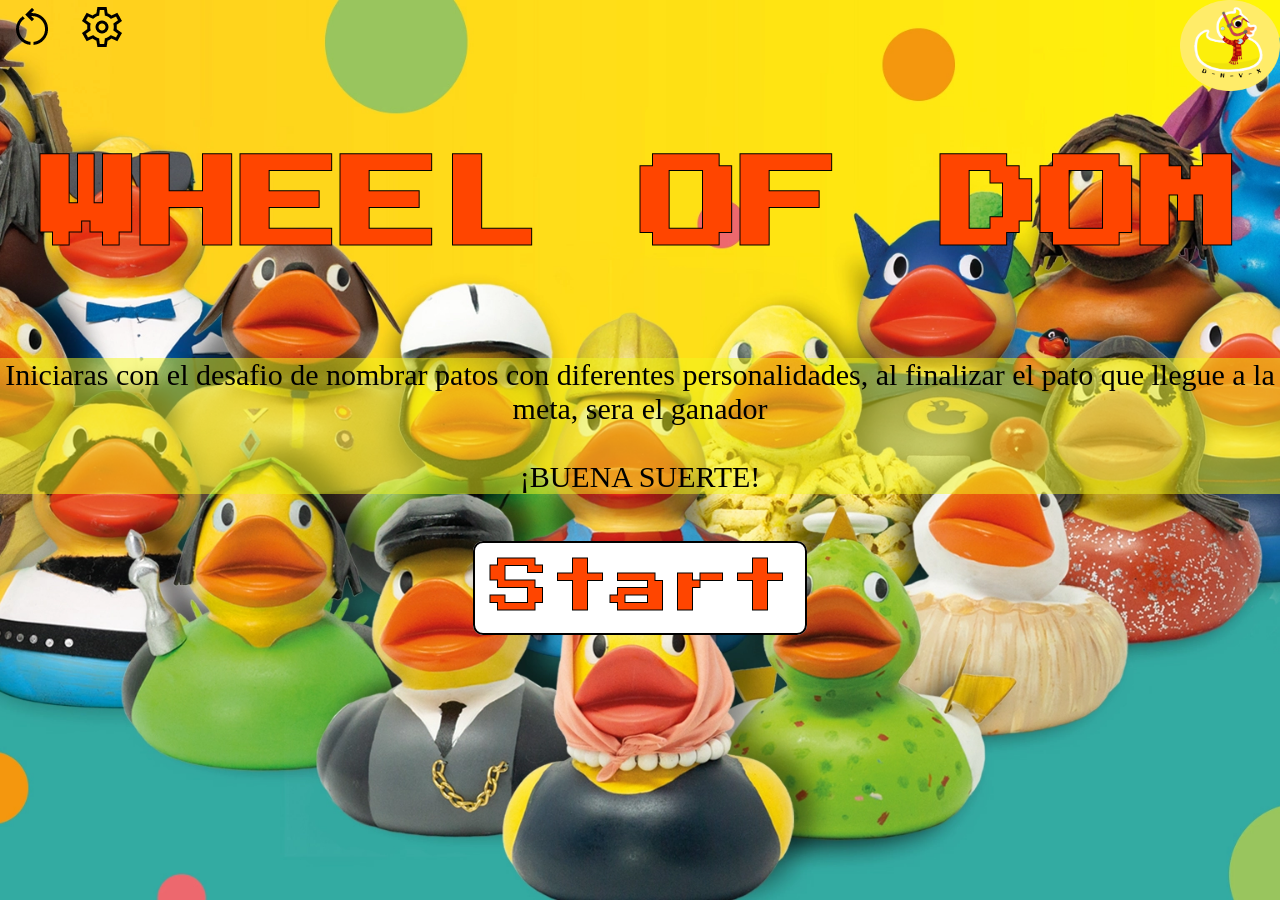
==== index.html @ 5b86c6e0 "ingreso de archivos" ====
<!DOCTYPE html>
<html lang="es">
<head>
    <meta charset="UTF-8">
    <meta http-equiv="X-UA-Compatible" content="IE=edge">
    <meta name="viewport" content="width=device-width, initial-scale=1.0">
    <title>Play Ducks</title>
    <link rel="stylesheet" href="style.css">
    <style>
        @import url('https://fonts.googleapis.com/css2?family=Press+Start+2P&display=swap');
        </style>
    <link rel="icon" type="png" href="./Imagenes Js1/gorro.png">
    </div>
</head>
<body>
    <article id="#home">
    <!-- <div class="img_fondo">
        <img id="backgrd" src="./Imagenes Js1/fondo2.jpg" alt="">
    </div> -->  
    <section class="fondo1" id="fondo1">
        <img class="logo" src="./Imagenes Js1/LOGO.png">
        <button id="refresh" class="reset" type="reset"><img src="./Imagenes Js1/restart_alt_FILL0_wght400_GRAD0_opsz48.png"></button>
        <button class="tuerca" id="tuerca"><img src="./Imagenes Js1/settings_FILL0_wght400_GRAD0_opsz48.png"></button>
        <div class="inicio">
            <div class="window-notice-hide" id="window-notice">
                <div class="content">
                    <button class="cerrar" id="cerrar">X</button>
                    <div class="content-text">
                            <div class="container">
                                <div class="btn">
                                  <h1>SONIDO</h1>  <button class="sound" id="play"><img src="./Imagenes Js1/volume_up_FILL0_wght400_GRAD0_opsz48.png"></button>
                                </div>
                                <div class="btn">
                                  <button class="sound" id="pause"><img src="./Imagenes Js1/volume_off_FILL0_wght400_GRAD0_opsz48 (1).png"></button>
                                </div>
                            </div>
                    </div>
                </div>
        </div>
    <div>
    </div>
    <div class="cuerpo">
    <div class="titulo">
        <div class="container">
            
        </div>
        
          </div>
        <h1 class="inicial">WHEEL OF DOM</h1>
        <p class="p1" >Iniciaras con el desafio de nombrar patos con diferentes personalidades, al finalizar el pato que llegue a la meta, sera el ganador
            <br>
            <br>
            ¡BUENA SUERTE!
        </p>
        <br>
        <a class="boton" href="inicio.html">Start</a>
    </section>
    </div>
</article>
<script src="./index.js"></script>
</body>
</html>
---- style.css ----
*{
    color: #000;
}
/*titulos*/
h1, a{
    font-family: 'Press Start 2P', cursive;
    font-size: 30px;
    -webkit-text-fill-color: orangered;
    -webkit-text-stroke: 1px black;
    text-align: center;
}
body{
    padding: 0;
    margin: 0;
    font-size: 30px;
}
.p1{
    background-color: #F3F81F80; 
}
.cuerpo{
    text-align: center;
}
/*sonidos*/
.sound{
    background-color: #ff9516;
    border-radius: 20px;
    width: 50vh;
    height: auto;
    cursor: pointer;
}
/*index*/
.inicial{
    font-size: 100px;
}
.fondo1{
    background: url("/Imagenes\ Js1/fondo1.webp") center no-repeat;
    background-repeat: no-repeat;
    background-position: center;
    width: 100vw;
    height: 100vh;
    background-size: cover;
    position: absolute;
    z-index: 2;
}
.img_fondo {
    position: absolute;
    z-index: 1;
    overflow: hidden;
    width: 100%;
    height: 100%;
}
#backgrd {
    width: 1950px;
    height: auto;
}
.titulo{
    font-size: 30px;
    text-align: center;
}
/*inicio*/

.contexto{
   /*  background-color: #F3F81F80; */
    text-align: center;
}
.fondo2{
    background: url("/Imagenes\ Js1/fondo1.webp") center no-repeat;
    background-repeat: no-repeat;
    background-position: center;
    background-size: cover;
    width: 100vw;
    height: auto;
    position: absolute;
    z-index: 2;
}
.img_fondo {
    position: absolute;
    z-index: 1;
    overflow: hidden;
    width: 100%;
    height: 100%;
}
#backgrd {
    width: 1950px;
    height: auto;
}
.bottom{
    font-size: 50px;
    background-color:#F3F81F;
}
.ajuste{
    background-color: transparent;
    border-style: none;
    cursor: pointer;
}
/*logo*/
.logo{
    width: 100px;
    height: auto;
    float: right;
}
/* /*botones*/
.tuerca{
    background-color: transparent;
    border-style: none;
    cursor: pointer;
} 
.reset{
    background-color: transparent;
    border-color: transparent;
    cursor: pointer;
}
.boton{
    font-size: 60px;
    cursor: pointer;
    background-color: white;
    color: #000;
    border-radius: 10px;
    text-decoration: none;
    padding: 15px;
    border: 2px solid #000;
}
.play{
    background-color: white;
    color: #000;
    border-radius: 10px;
    text-decoration: none;
    padding: 15px;
    border: 2px solid #000;
}
.href{
    cursor: pointer;
    width: 50px;
    height: 10px;
}
.text{
    width: 300px;
    padding: 15px 10px;
    outline: none;
    border: none;
    border-radius: 20px;
    text-align: center;
    font-size: large;
    border: 2px solid #000;
}
.li-container{
    width: 100%;
    color: darkslategray;
    margin-top: 20px;
}
.search{

    display: block;
}
ul {
    padding: 0;
    background-color: transparent;
    width: 350px;
    border-radius: 20px 20px 20px 20px;
    align-items: center;
    text-align: center;
    margin-left: auto; 
    margin-right: auto;
}
li {
    list-style: none;
    background-color: white;
    border-radius: 10px;
    margin-top: 15px;
    display: flex;
    border-radius: 20px 20px 20px 20px;
    border: 2px solid #000;
    width: 350px;
    
}
li p {
    margin: 0;
    padding: 15px;
    width: 100%;
}
  
.btn-delete {
    margin-left: auto;
    border: none;
    background-color: #ff9516;
    color: white;
    font-weight: bold;
    padding: 10px 10px 10px 10px;
    outline: none;
    border-top-right-radius: 10px;
    border-bottom-right-radius: 10px;
    width: 10%;
    font-size: 1.2em;
    border-radius: 0 20px 20px 0;
}
  
.btn-delete:hover {
    cursor: pointer;
    background-color: red;
}
  
.btn-add {
    padding: 5px 15px;
    border: none;
    color: white;
    font-family: fantasy;
    background-color: #ff9516;
    font-size: 1.4rem;
    outline: none;
    border-radius: 20px 20px 20px 0;
}
  
.btn-add:hover {
    cursor: pointer;
    background-color: rgb(106, 163, 21);
}
  
.empty {
    color: darkslategrey;
}
.li-container ul{
    
    list-style: none;
}
/*ventana ajustes*/
.window-notice {
    background: rgba(33, 41, 52, .85);
    left: 0;
    bottom: 0;
    right: 0;
    top: 0;
    display: flex;
    position: fixed;
    z-index: 999;
}
.window-notice .content {
    background: #fff;
    border-radius: 2px;
    box-shadow: 0 1px 3px rgba(33, 41, 52, .75);
    box-sizing: content-box;
    display: flex;
    flex-direction: column;
    margin: auto;
    max-width: 200px;
    min-width: 340px;
    overflow: hidden;
    position: relative;
    width: 100%;
    padding: 2rem;
    font-size: 1.3rem;
}
.window-notice-hide {
    display: none;
}
.cerrar{
    color: black;
    background-color: transparent;
    border-color: red;
    float: right;
    width: 25px;
    height: 25px;
    cursor: pointer;
}
.cerrar:hover{
    background-color: red;
}
/*juego*/
.playing{
    width: 40px;
}
.start{
    background-color: white;
    border-radius: 15px;
    font-family: 'Press Start 2P', cursive;
    font-size: 30px;
    -webkit-text-fill-color: orangered;
    -webkit-text-stroke: 1px black;
}
.reStart{
    background-color: white;
    border-radius: 15px;
}
 .fondo33{
    background: url("/Imagenes\ Js1/fondo33.jpg") center no-repeat;
    background-repeat: no-repeat;
    background-position: center;
    background-size: cover;
    width: 100vw;
    height: 100vh;
    position: absolute;
    z-index: 2;
}  
.img_fondo {
    position: absolute;
    z-index: 1;
    overflow: hidden;
    width: 100%;
    height: 100%;
}
#backgrd {
    width: 1950px;
    height: auto;
}
.buttom{
    font-size: 50px;
}
/*PARTE PATOS*/
.buttom{
    font-size: 500px;
}
 
.greenContainer {
 
    background-color: green;
    width: 100vw;
    height: 30vh;
}
 
.brownContainer {
    background-color: brown;
    width: 100vw;
    height: 7vh;
}
.ultra_mother_container { 
    background-color: #3F8BA4;
    width: 100vw;
    height: 50vh;
}
 
#wheel {
    font-weight: bolder;
 
} 
.pato {
    top: 10px;
    position: relative;
    z-index: 1;
}
 
.imgPato {
    position: absolute;
    z-index: 2;
}
 
.namePato {
    position: absolute;
    z-index: 3;
    top: 100px;
    left: 50px;    
}
 
/* movement of patos */
 
.child_containerMovement1 {
 
    top: 5%;
    width: 20%;
    height: auto;      
    position: relative;
    animation: myfirst1 4s infinite;
    animation-direction: alternate;
}
 
@keyframes myfirst1 {
    0%   { left: 20px; }
    25%  { left: 200px;}
    50%  { left: 300px;}
    75%  { left: 60px; }
    100% { left: 100px; }
}
 
 
 
.child_containerMovement2 {
 
    top: 5%;
    width: 20%;
    height: auto;      
    position: relative;
    animation: myfirst2 4s infinite;
    animation-direction: alternate;
}
 
@keyframes myfirst2 {
    0%   { left: 50px; }
    25%  { left: 100px;}
    50%  { left: 250px;}
    75%  { left: 95px; }
    100% { left: 200px; }
  }
 
 
 
 
.child_containerMovement3 {
 
    top: 5%;
    width: 20%;
    height: auto;      
    position: relative;
    animation: myfirst3 4s infinite;
    animation-direction: alternate;
}
 
@keyframes myfirst3 {
    0%   { left: 40px; }
    25%  { left: 270px;}
    50%  { left: 120px;}
    75%  { left: 30px; }
    100% { left: 100px; }
}
 
.child_containerMovement4 {
 
    top: 5%;
    width: 20%;
    height: auto;      
    position: relative;
    animation: myfirst4 4s infinite;
    animation-direction: alternate;
}
 
@keyframes myfirst4 {
    0%   { left: 10px; }
    25%  { left: 120px;}
    50%  { left: 205px;}
    75%  { left: 20px; }
    100% { left: 300px; }
}
 
.child_containerMovement5 {
    top: 5%;
    width: 20%;
    height: auto;      
    position: relative;
    animation: myfirst5 4s infinite;
    animation-direction: alternate;
}
 
@keyframes myfirst5 {
    0%   { left: 200px; }
    25%  { left: 150px;}
    50%  { left: 12px;}
    75%  { left: 80px; }
    100% { left: 150px; }
}
 
.child_containerOut {
    top: 5%;
    width: 20%;
    height: auto;      
    position: relative;
    animation: myfirst6 4s 1;
    animation-direction: alternate;
}
 
@keyframes myfirst6 {
    0%   { left: 0; }
    25%  { left: -150px;}
    50%  { left: -200px;}
    75%  { left: -300px; }
    100% { left: -1000px; }
}
 
.movePodium {
 
    width: 20%;
    height: auto;      
    position: relative;
    animation: myfirstFinal 50s 1;
    animation-direction: alternate;
}
 
@keyframes myfirstFinal {
    0%   { left: 0; }
    25%  { left: 45%;}
    50%  { left: 45%;}
    75%  { left: 45%; }
    100% { left: 45%; }
}
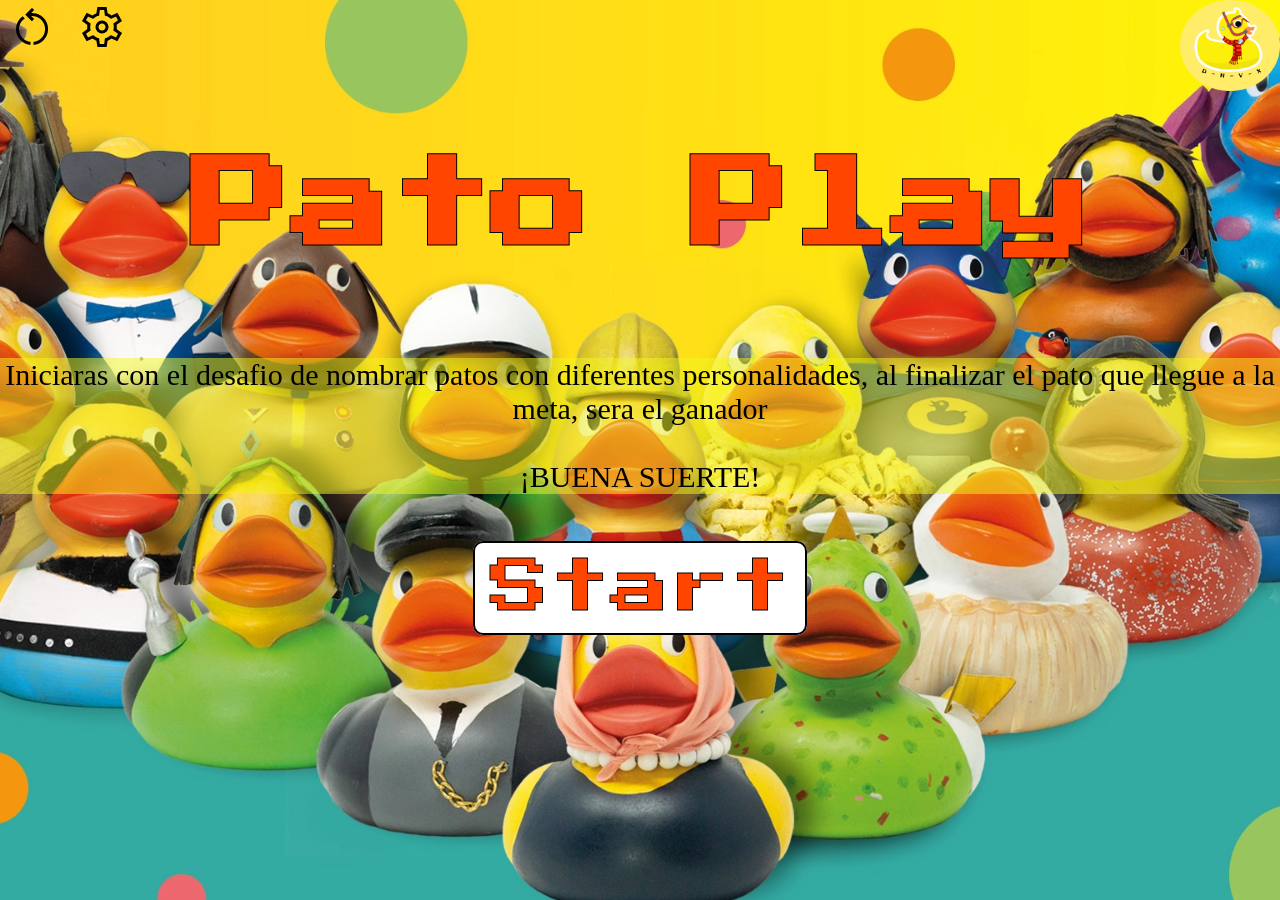
==== commit 2f9b4ace: "Titulo PatoPlay" ====
--- a/index.html
+++ b/index.html
@@ -46,7 +46,7 @@
         </div>
         
           </div>
-        <h1 class="inicial">WHEEL OF DOM</h1>
+        <h1 class="inicial">Pato Play</h1>
         <p class="p1" >Iniciaras con el desafio de nombrar patos con diferentes personalidades, al finalizar el pato que llegue a la meta, sera el ganador
             <br>
             <br>
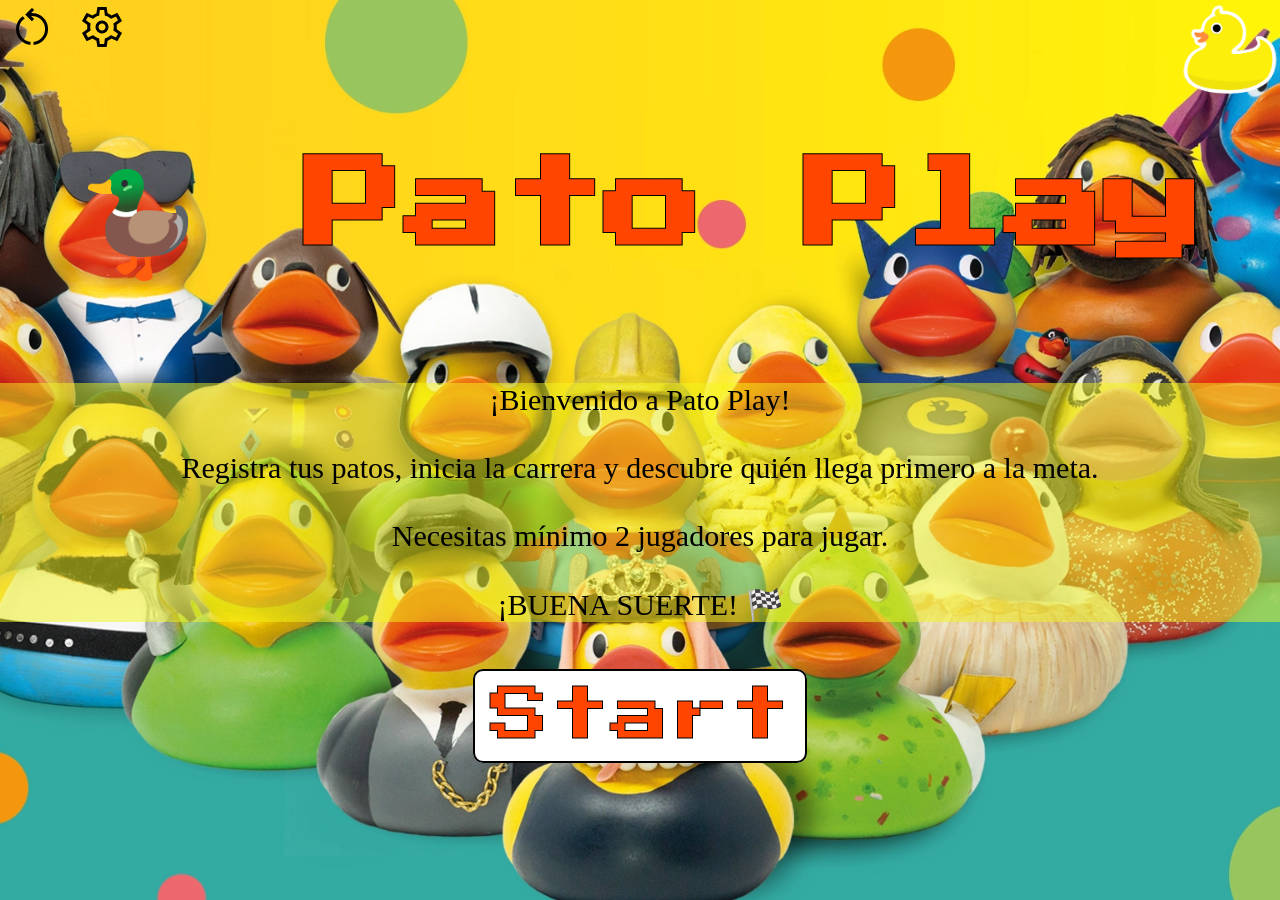
==== commit 0549f113: "HU-01: Mejorar texto de bienvenida en pantalla principal" ====
--- a/index.html
+++ b/index.html
@@ -46,12 +46,16 @@
         </div>
         
           </div>
-        <h1 class="inicial">Pato Play</h1>
-        <p class="p1" >Iniciaras con el desafio de nombrar patos con diferentes personalidades, al finalizar el pato que llegue a la meta, sera el ganador
-            <br>
-            <br>
-            ¡BUENA SUERTE!
-        </p>
+        <h1 class="inicial">🦆 Pato Play</h1>
+<p class="p1">
+    ¡Bienvenido a Pato Play!
+    <br><br>
+    Registra tus patos, inicia la carrera y descubre quién llega primero a la meta.
+    <br><br>
+    Necesitas mínimo 2 jugadores para jugar.
+    <br><br>
+    ¡BUENA SUERTE! 🏁
+</p>
         <br>
         <a class="boton" href="inicio.html">Start</a>
     </section>
